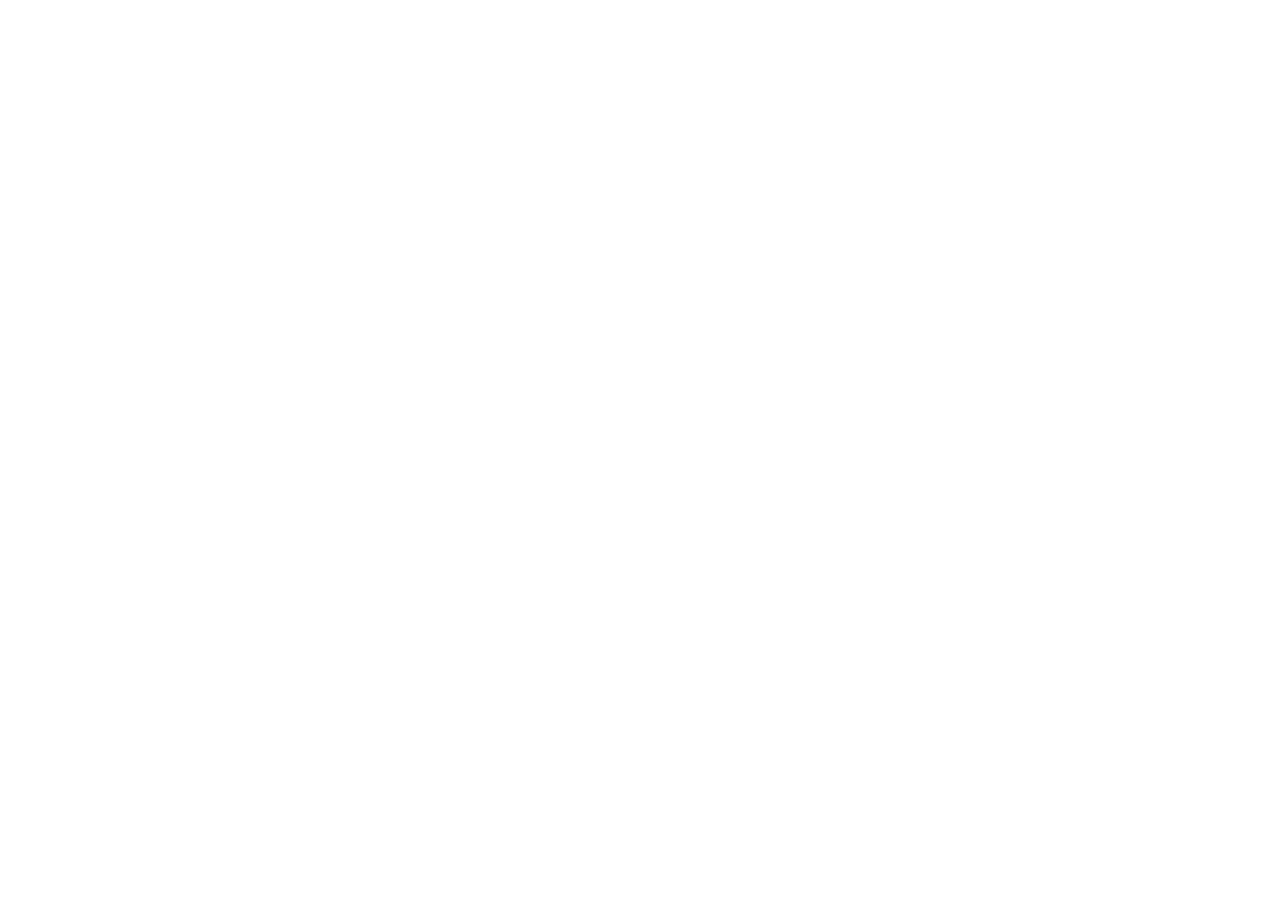
==== index.html @ 696861b1 "Add files via upload" ====
<!DOCTYPE html>
<html lang="en">
<head>
    <meta charset="UTF-8">
    <meta name="viewport" content="width=device-width, initial-scale=1.0">
    <title>Document</title>
</head>
<body>
    
</body>
</html>
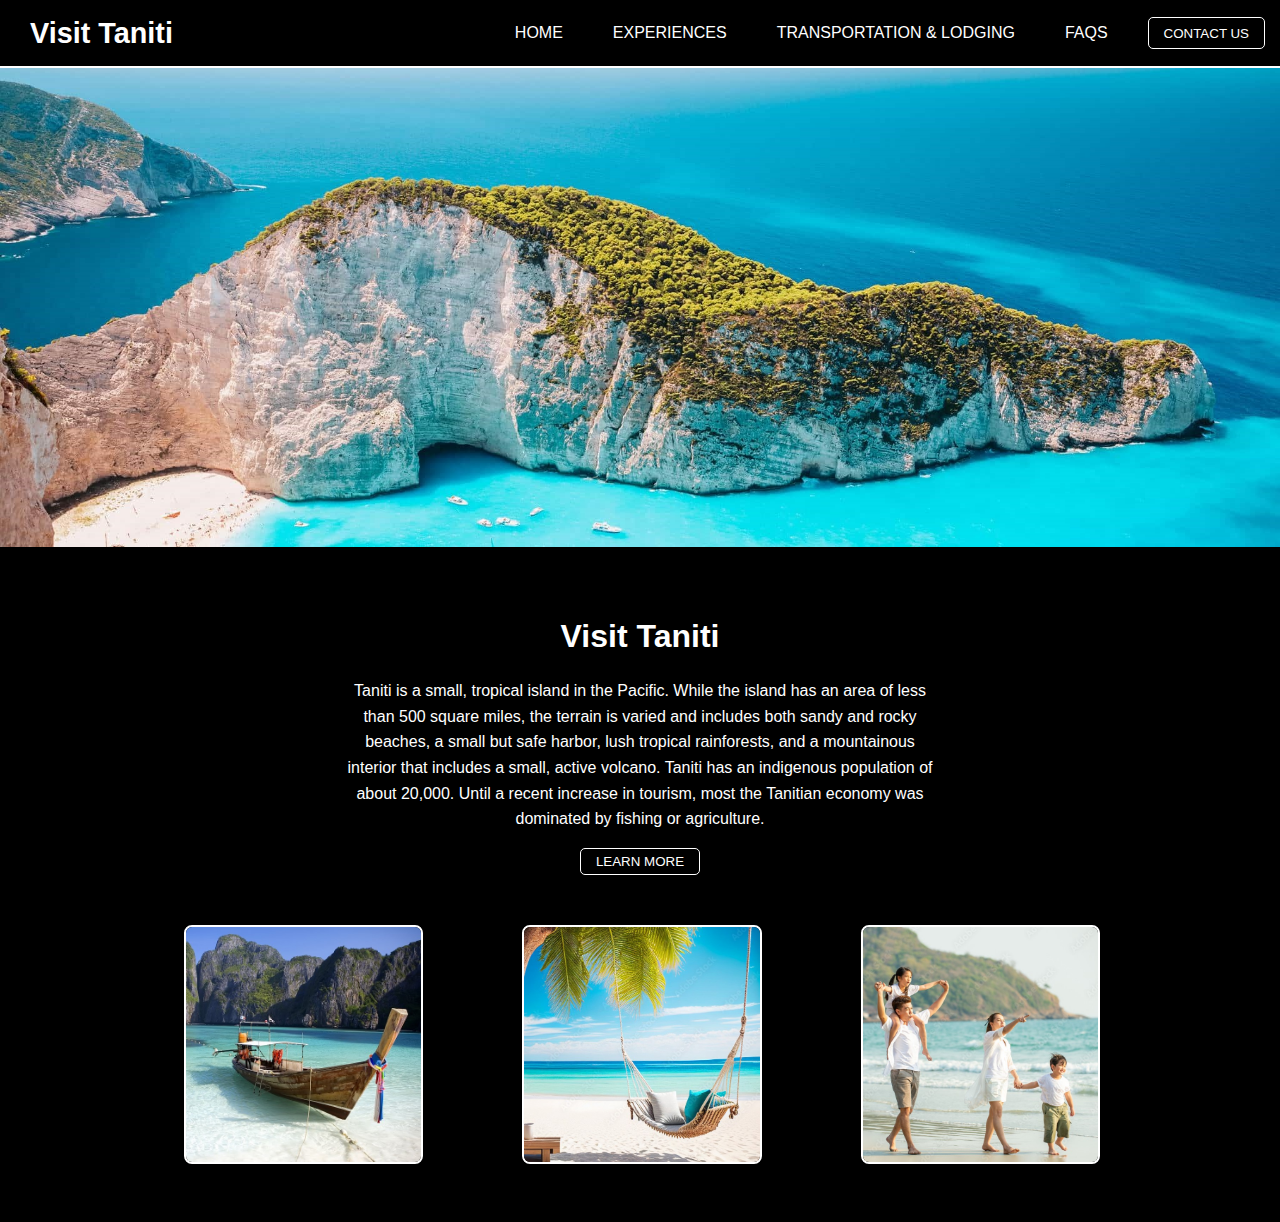
==== commit 795acd26: "Add files via upload" ====
--- a/index.html
+++ b/index.html
@@ -3,9 +3,48 @@
 <head>
     <meta charset="UTF-8">
     <meta name="viewport" content="width=device-width, initial-scale=1.0">
-    <title>Document</title>
+    <title>Visit Taniti</title>
+    <link rel="stylesheet" href="styles.css">
 </head>
 <body>
-    
+   <header>
+    <nav class="primaryNav">
+        <h2>Visit Taniti</h2>
+        <div class="navLinks">
+            <a href="index.html">Home</a>
+            <a href="experiences.html">Experiences</a>
+            <a href="transport.html">Transportation & Lodging</a>
+            <a href="faqs.html">FAQs</a>
+            <button>Contact Us</button>
+        </div>
+    </nav>
+   </header>
+
+    <section class="homeImage">
+        <img src="beach.jpg" alt="Image of Taniti Beach.">
+    </section>
+
+    <main class="homeMain">
+        <section class="homeContent">
+            <h2>Visit Taniti</h2>
+            <p>Taniti is a small, tropical island in the Pacific. While the island has an area of less than 500 square miles, the terrain is varied and includes both sandy and rocky beaches, a small but safe harbor, lush tropical rainforests, and a mountainous interior that includes a small, active volcano. Taniti has an indigenous population of about 20,000. Until a recent increase in tourism, most the Tanitian economy was dominated by fishing or agriculture.</p>
+            <button class="learnMore">Learn More</button>
+        </section>
+        
+        <section class="homeGallery">
+            <figure>
+                <img src="boatOnBeach.jpg" alt="Boat on Beach.">
+                <figcaption>Maya Bay, Koh Phi Phi Ley, Thailand, Beaches, January 21, 2017, The Luxury Travel Expert, https://theluxurytravelexpert.com/beaches/</figcaption>
+            </figure>
+            <figure>
+                <img src="hammock.jpg" alt="Hammock">
+                <figcaption>Ivan, Adobe Stock, AI Generated, https://stock.adobe.com/images/traditional-braided-hammock-in-the-shade-on-a-tropical-island/560362038</figcaption>
+            </figure>
+            <figure>
+                <img src="family.jpg" alt="Family on Beach">
+                <figcaption>Retriever, Candy, Happy Young Asian happy family parents..., https://stock.adobe.com/images/happy-young-asian-happy-family-parents-with-child-walking-and-having-fun-together-on-the-beach-at-sunset-in-summertime-father-mother-and-kids-relax-and-enjoy-summer-lifestyle-travel-holiday-vacation/333591541</figcaption>
+            </figure>
+        </section>
+    </main>
 </body>
 </html>--- a/styles.css
+++ b/styles.css
@@ -0,0 +1,238 @@
+body {
+    font-family: "century gothic", sans-serif;
+    padding: 0;
+    margin: 0;
+    line-height: 1.6;
+    background-color: black;
+    color: white;
+}
+
+.primaryNav {
+    display: flex;
+    justify-content: space-between;
+    align-items: center;
+    padding: 10px;
+    background-color: black;
+    color: white;
+    border-bottom: 2px solid white;
+}
+
+.primaryNav h2 {
+    padding-left: 20px;
+    margin: 0;
+    font-size: 1.8em;
+}
+
+.primaryNav .navLinks {
+    display: flex;
+    gap: 20px;
+}
+
+.primaryNav a {
+    text-transform: uppercase;
+    color: white;
+    padding: 8px 15px;
+    text-decoration: none;
+    border-radius: 5px;
+    transition: background-color 0.3s;
+}
+
+.primaryNav button {
+    text-transform: uppercase;
+    color: white;
+    background-color: black;
+    padding: 5px 15px;
+    margin: 5px;
+    text-decoration: none;
+    border: 1px solid white;
+    border-radius: 5px;
+    transition: background-color 0.3s;
+    cursor: pointer;
+}
+
+.primaryNav a:hover,
+.primaryNav button:hover {
+    font-weight: bold;
+    background-color: #03adcf;
+    border: 1px solid white;
+}
+
+.homeImage img,
+.planeImage img {
+    width: 100%;
+    height: auto;
+}
+
+
+.homeMain,
+.experienceMain,
+.transportMain {
+    display: flex;
+    flex-direction: column;
+    align-items: center;
+    padding: 30px;
+    text-align: center;
+}
+
+.transportToTaniti, .transportInTaniti, .homeContent {
+    max-width: 600px;
+    margin-bottom: 10px;
+}
+
+.homeContent h2 {
+    font-size: 2em;
+    margin-bottom: 10px;
+}
+
+.learnMore {
+    text-transform: uppercase;
+    color: white;
+    background-color: black;
+    padding: 5px 15px;
+    text-decoration: none;
+    border: 1px solid white;
+    border-radius: 5px;
+    transition: background-color 0.3s;
+    cursor: pointer;
+}
+
+.learnMore:hover {
+    background-color: #03adcf;
+}
+
+.homeGallery,
+.experienceGallery,
+.transportGallery {
+    display: grid;
+    grid-template-columns: repeat(auto-fit, minmax(200px, 1fr));
+    gap: 15px;
+    width: 100%;
+    max-width: 1000px;
+    margin-top: 20px;
+}
+
+.transportGallery {
+    display: grid;
+    grid-template-columns: repeat(auto-fit, minmax(200px, 1fr));
+    gap: 15px;
+    width: 50%;
+    max-width: 1000px;
+    margin-top: 20px;
+}
+
+.homeGallery img,
+.experienceGallery img,
+.transportGallery img,
+.planeImage img {
+    width: 100%;
+    height: auto;
+    border-radius: 8px;
+    border: 2px solid;
+    transition: transform 0.3s;
+}
+
+.homeGallery img:hover,
+.experienceGallery img:hover,
+.transportGallery img:hover,
+.planeImage img:hover {
+    transform: scale(1.05);
+}
+
+.question {
+    font-weight: bold;
+    margin: 20px;
+    font-size: 1.2em;
+    text-decoration: underline;
+}
+
+.answer {
+    margin-left: 50px; 
+}
+
+.faqTitle {
+    margin: 75px;
+    text-align: center;
+    font-size: 2em;
+}
+
+.experienceTitle,
+.transportTitle {
+    text-align: center;
+    padding: 50px;
+    background-color: black;
+}
+
+.transportTitle {
+    text-align: center;
+    padding-top: 50px;
+    padding-bottom: 0;
+    background-color: black;
+    font-size: 1.6em;
+}
+
+.experienceTitle h2 {
+    font-size: 2.5em;
+    margin-bottom: 10px;
+}
+
+.experienceTitle p {
+    font-size: 1.2em;
+    color: white;
+}
+
+.entertainment,
+.sightseeing,
+.food {
+    max-width: 700px;
+    margin: 20px, auto;
+    background-color: black;
+    padding: 15px;
+    border-radius: 8px;
+    box-shadow: 0 4px 8px rgba(0, 0, 0, 0.3);
+}
+
+ul {
+    text-align: left;
+}
+
+.entertainment h3,
+.sightseeing h3,
+.food h3 {
+    font-size: 1.8em;
+    color: white;
+    margin-bottom: 10px;
+}
+
+figure {
+    position: relative;
+    overflow: hidden;
+    padding: 4px;
+    border-radius: 10px;
+}
+
+figcaption {
+    position: absolute;
+    bottom: 0;
+    left: 0;
+    right: 0;
+    padding: 10px;
+    text-align: center;
+    font-style: italic;
+    opacity: 0;
+    transform: translateY(1.05);
+    transition: opacity 0.3s ease, transform 0.3s ease;
+    color: black;
+    font-size: 0.75em;
+    font-weight: bold;
+
+}
+
+figure:hover img {
+    transform: scale(1.05);
+    filter: blur(3px);
+}
+
+figure:hover figcaption {
+    opacity: 1;
+    transform: translateY(0);
+}